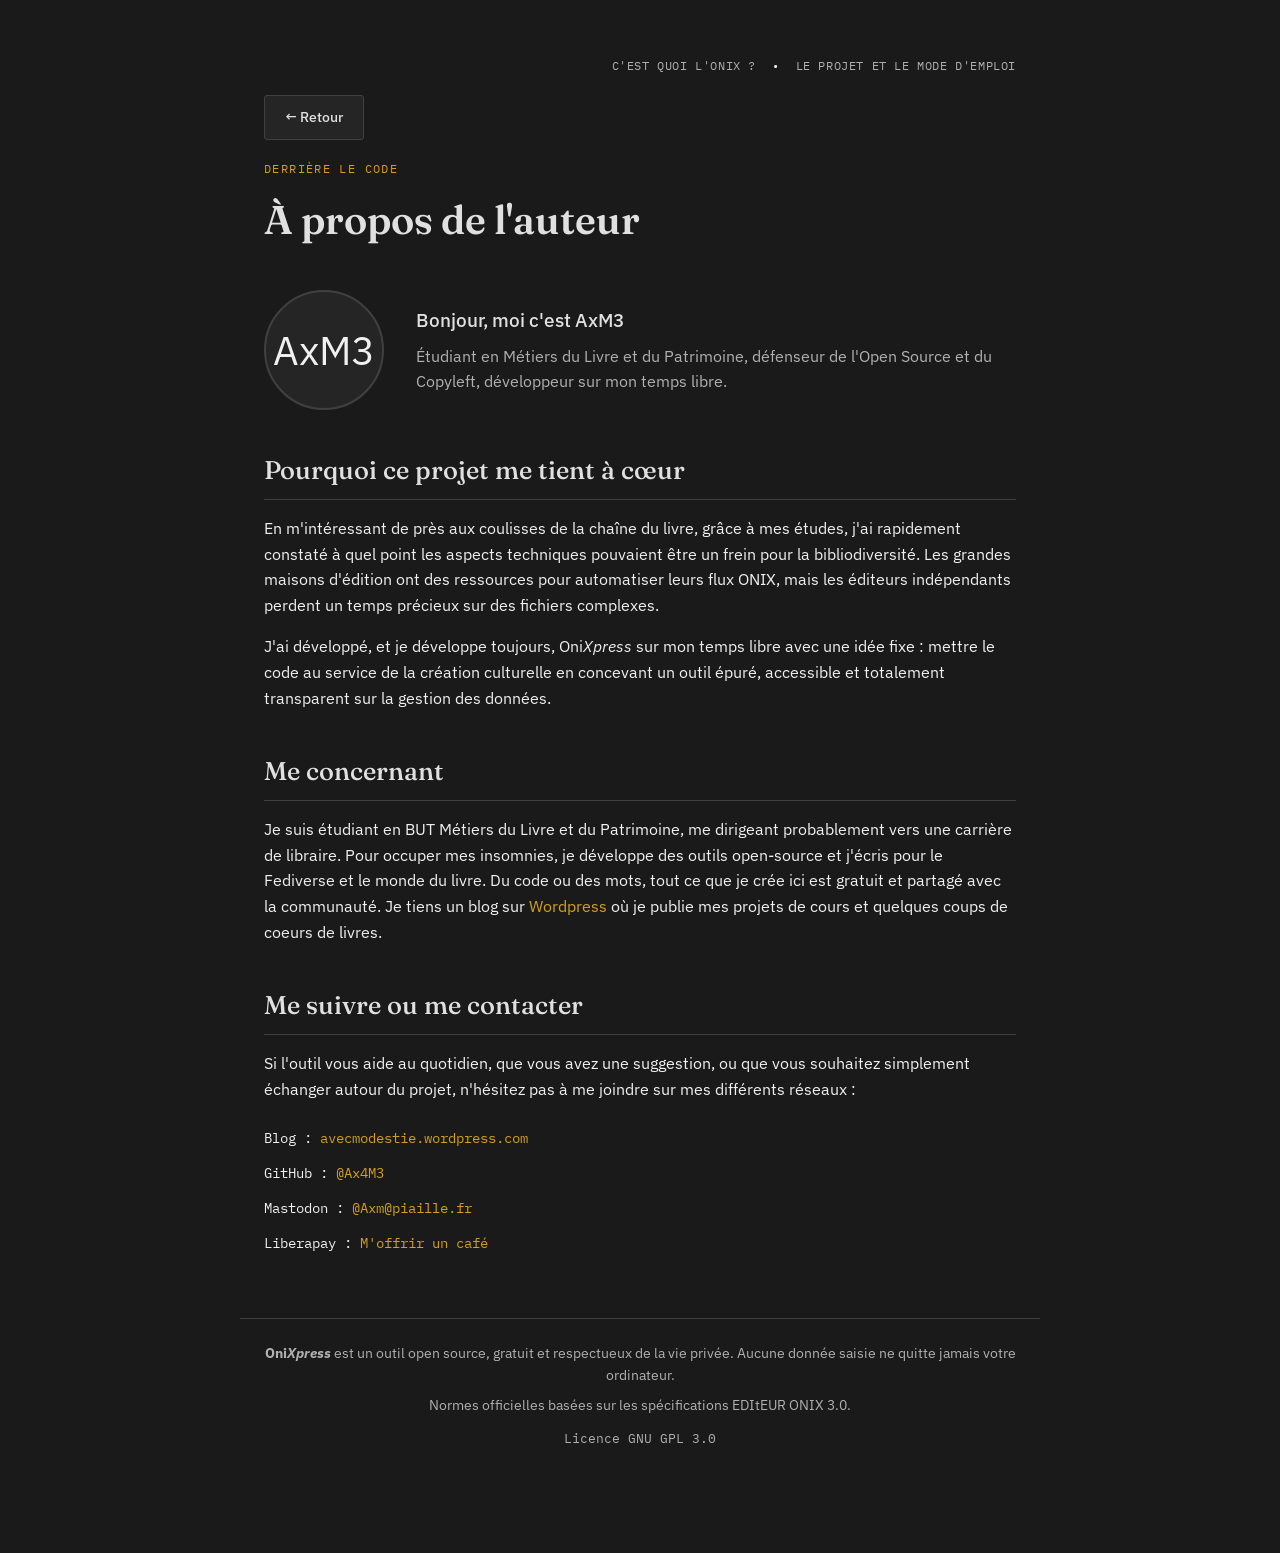
==== pages/about-me.html @ a5b94e8d "version 1.0.0" ====
<!DOCTYPE html>
<html lang="fr">
<head>
<meta charset="UTF-8">
<meta name="viewport" content="width=device-width, initial-scale=1.0">
<title>À propos de l'auteur — Oni<em>Xpress</em></title>
<link rel="preconnect" href="https://fonts.googleapis.com">
<link rel="preconnect" href="https://fonts.gstatic.com" crossorigin>
<link href="https://fonts.googleapis.com/css2?family=Fraunces:opsz,wght@9..144,400;9..144,500;9..144,600&family=IBM+Plex+Sans:wght@400;500;600&family=IBM+Plex+Mono:wght@400;500&display=swap" rel="stylesheet">
<style>
  :root{
    --paper:#1A1A1A;
    --card:#252525;
    --ink:#E0E0E0;
    --ink-soft:#A0A0A0;
    --accent-red:#FF6B6B;
    --accent-gold:#D4A017;
    --line:#404040;
    --text:#F0F0F0;
    --text-muted:#B0B0B0;
  }
  *{box-sizing:border-box;}
  body{
    background:var(--paper);
    color:var(--text);
    font-family:'IBM Plex Sans', sans-serif;
    line-height:1.6;
    padding:0 0 80px;
    margin:0;
  }
  a{
    color:var(--accent-gold);
    text-decoration:none;
    transition:color 0.2s;
  }
  a:hover{
    color:var(--ink);
    text-decoration:underline;
  }
  header.top{
    max-width:800px;
    margin:0 auto;
    padding:56px 24px 28px;
  }
    .top-nav {
    display: flex;
    justify-content: flex-end;
    gap: 16px;
    margin-bottom: 20px;
    font-family: 'IBM Plex Mono', monospace;
    font-size: 0.75rem;
    text-transform: uppercase;
    letter-spacing: 0.05em;
  }
  .top-nav a {
    color: var(--text-muted);
    text-decoration: none;
    transition: color 0.2s;
  }
  .top-nav a:hover {
    color: var(--accent-gold);
  }
  .eyebrow{
    font-family:'IBM Plex Mono', monospace;
    text-transform:uppercase;
    letter-spacing:.12em;
    font-size:.72rem;
    color:var(--accent-gold);
    margin:0 0 10px;
  }
  h1{
    font-family:'Fraunces', serif;
    font-weight:600;
    font-size:2.5rem;
    margin:0 0 10px;
    color:var(--ink);
  }
  h2{
    font-family:'Fraunces', serif;
    font-size:1.6rem;
    font-weight:500;
    color:var(--ink);
    margin:40px 0 16px;
    border-bottom:1px solid var(--line);
    padding-bottom:8px;
  }
  main.content{
    max-width:800px;
    margin:0 auto;
    padding:0 24px;
  }
  .profile-section {
    display: flex;
    gap: 32px;
    align-items: center;
    margin-bottom: 32px;
  }
  @media(max-width:600px){
    .profile-section { flex-direction: column; text-align: center; }
  }
  .avatar {
    width: 120px;
    height: 120px;
    border-radius: 50%;
    background: var(--card);
    border: 2px solid var(--line);
    display: flex;
    align-items: center;
    justify-content: center;
    font-size: 2.5rem;
    flex-shrink: 0;
    object-fit: cover;
  }
  .links-list {
    list-style: none;
    padding: 0;
    margin: 24px 0;
  }
  .links-list li {
    margin-bottom: 12px;
    font-family: 'IBM Plex Mono', monospace;
    font-size: 0.9rem;
  }
  .btn-back {
    display:inline-block;
    font-family:'IBM Plex Sans', sans-serif;
    background:var(--card);
    border:1px solid var(--line);
    color:var(--ink);
    padding:10px 20px;
    border-radius:3px;
    font-size:.88rem;
    font-weight:500;
    margin-bottom:20px;
  }
  .btn-back:hover {
    background:rgba(255,255,255,0.05);
    border-color:var(--ink-soft);
  }
footer.note {
    max-width: 800px;
    margin: 64px auto 0;
    padding: 24px;
    border-top: 1px solid var(--line);
    text-align: center;
    font-size: 0.85rem;
    color: var(--text-muted);
  }
  footer.note div {
    margin-bottom: 8px;
  }
  footer.note div:last-of-type {
    margin-bottom: 0;
  }
  footer.note .footer-links {
    margin-top: 12px;
    font-family: 'IBM Plex Mono', monospace;
    font-size: 0.8rem;
  }
  footer.note .footer-links a {
    color: var(--text-muted);
    text-decoration: none;
    transition: color 0.2s;
  }
  footer.note .footer-links a:hover {
    color: var(--accent-gold);
  }
</style>
</head>
<body>

<header class="top">
    <nav class="top-nav">
        <a href="about.html">C'est quoi l'ONIX ?</a>
        <span> • </span>
        <a href="project.html">Le Projet et le mode d'emploi</a>
    </nav>
  <a href="project.html" class="btn-back">← Retour</a>
  <p class="eyebrow">Derrière le code</p>
  <h1>À propos de l'auteur</h1>
</header>

<main class="content">
  <div class="profile-section">
    <div class="avatar">AxM3</div>
    <div>
      <p style="font-size: 1.2rem; font-weight: 500; margin: 0 0 8px 0; color: var(--ink);">Bonjour, moi c'est AxM3</p>
      <p style="color: var(--text-muted); margin: 0;">Étudiant en Métiers du Livre et du Patrimoine, défenseur de l'Open Source et du Copyleft, développeur sur mon temps libre.</p>
    </div>
  </div>

  <h2>Pourquoi ce projet me tient à cœur</h2>
  <p>En m'intéressant de près aux coulisses de la chaîne du livre, grâce à mes études, j'ai rapidement constaté à quel point les aspects techniques pouvaient être un frein pour la bibliodiversité. Les grandes maisons d'édition ont des ressources pour automatiser leurs flux ONIX, mais les éditeurs indépendants perdent un temps précieux sur des fichiers complexes.</p>
  <p>J'ai développé, et je développe toujours, Oni<em>Xpress</em> sur mon temps libre avec une idée fixe : mettre le code au service de la création culturelle en concevant un outil épuré, accessible et totalement transparent sur la gestion des données.</p>

  <h2>Me concernant</h2>
  <p>Je suis étudiant en BUT Métiers du Livre et du Patrimoine, me dirigeant probablement vers une carrière de libraire. Pour occuper mes insomnies, je développe des outils open-source et j'écris pour le Fediverse et le monde du livre. Du code ou des mots, tout ce que je crée ici est gratuit et partagé avec la communauté. Je tiens un blog sur <a href="wordpress.com/" target="_blank">Wordpress</a> où je publie mes projets de cours et quelques coups de coeurs de livres.</p>

  <h2>Me suivre ou me contacter</h2>
  <p>Si l'outil vous aide au quotidien, que vous avez une suggestion, ou que vous souhaitez simplement échanger autour du projet, n'hésitez pas à me joindre sur mes différents réseaux :</p>

  <ul class="links-list">
    <li>Blog : <a href="https://avecmodestie.wordpress.com/" target="_blank">avecmodestie.wordpress.com</a></li>
    <li>GitHub : <a href="https://github.com/Ax4M3" target="_blank">@Ax4M3</a></li>
    <li>Mastodon : <a href="https://piaille.fr/@Axm" target="_blank">@Axm@piaille.fr</a></li>
    <li>Liberapay : <a href="https://liberapay.com/AxM3/donate" target="_blank">M'offrir un café</a></li>
  </ul>
</main>

<footer class="note">
    <div><strong>Oni<em>Xpress</em></strong> est un outil open source, gratuit et respectueux de la vie privée. Aucune donnée saisie ne quitte jamais votre ordinateur.</div>
    <div>Normes officielles basées sur les spécifications EDItEUR ONIX 3.0.</div>
    <div class="footer-links">
      <a href="pages/license.html" target="_blank">Licence GNU GPL 3.0</a>
    </div>
</footer>

</body>
</html>
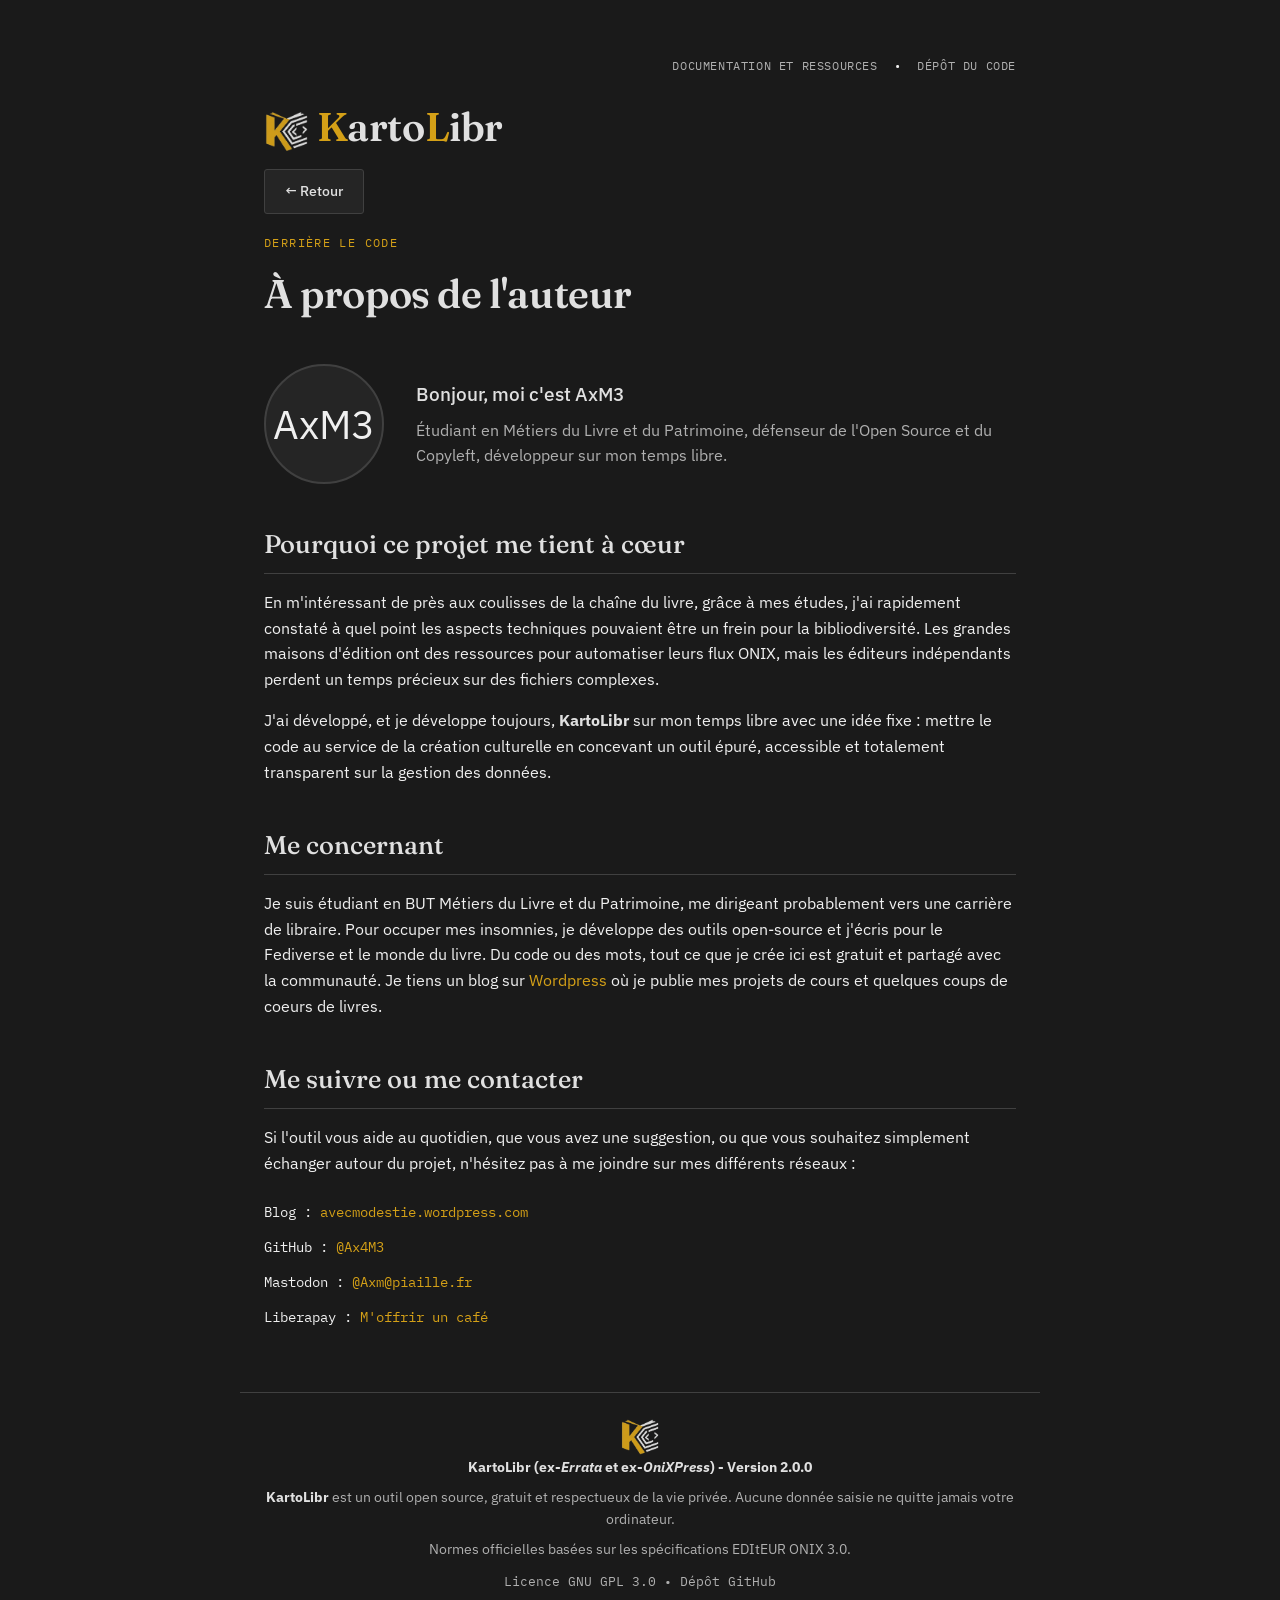
==== commit 9a5720e2: "changement de nom et logo fixe" ====
--- a/pages/about-me.html
+++ b/pages/about-me.html
@@ -3,179 +3,26 @@
 <head>
 <meta charset="UTF-8">
 <meta name="viewport" content="width=device-width, initial-scale=1.0">
-<title>À propos de l'auteur — Oni<em>Xpress</em></title>
+<link rel="icon" type="image/png" href="../assets/icon.png">
+<title>KartoLibr — À propos de l'auteur</em></title>
 <link rel="preconnect" href="https://fonts.googleapis.com">
 <link rel="preconnect" href="https://fonts.gstatic.com" crossorigin>
 <link href="https://fonts.googleapis.com/css2?family=Fraunces:opsz,wght@9..144,400;9..144,500;9..144,600&family=IBM+Plex+Sans:wght@400;500;600&family=IBM+Plex+Mono:wght@400;500&display=swap" rel="stylesheet">
-<style>
-  :root{
-    --paper:#1A1A1A;
-    --card:#252525;
-    --ink:#E0E0E0;
-    --ink-soft:#A0A0A0;
-    --accent-red:#FF6B6B;
-    --accent-gold:#D4A017;
-    --line:#404040;
-    --text:#F0F0F0;
-    --text-muted:#B0B0B0;
-  }
-  *{box-sizing:border-box;}
-  body{
-    background:var(--paper);
-    color:var(--text);
-    font-family:'IBM Plex Sans', sans-serif;
-    line-height:1.6;
-    padding:0 0 80px;
-    margin:0;
-  }
-  a{
-    color:var(--accent-gold);
-    text-decoration:none;
-    transition:color 0.2s;
-  }
-  a:hover{
-    color:var(--ink);
-    text-decoration:underline;
-  }
-  header.top{
-    max-width:800px;
-    margin:0 auto;
-    padding:56px 24px 28px;
-  }
-    .top-nav {
-    display: flex;
-    justify-content: flex-end;
-    gap: 16px;
-    margin-bottom: 20px;
-    font-family: 'IBM Plex Mono', monospace;
-    font-size: 0.75rem;
-    text-transform: uppercase;
-    letter-spacing: 0.05em;
-  }
-  .top-nav a {
-    color: var(--text-muted);
-    text-decoration: none;
-    transition: color 0.2s;
-  }
-  .top-nav a:hover {
-    color: var(--accent-gold);
-  }
-  .eyebrow{
-    font-family:'IBM Plex Mono', monospace;
-    text-transform:uppercase;
-    letter-spacing:.12em;
-    font-size:.72rem;
-    color:var(--accent-gold);
-    margin:0 0 10px;
-  }
-  h1{
-    font-family:'Fraunces', serif;
-    font-weight:600;
-    font-size:2.5rem;
-    margin:0 0 10px;
-    color:var(--ink);
-  }
-  h2{
-    font-family:'Fraunces', serif;
-    font-size:1.6rem;
-    font-weight:500;
-    color:var(--ink);
-    margin:40px 0 16px;
-    border-bottom:1px solid var(--line);
-    padding-bottom:8px;
-  }
-  main.content{
-    max-width:800px;
-    margin:0 auto;
-    padding:0 24px;
-  }
-  .profile-section {
-    display: flex;
-    gap: 32px;
-    align-items: center;
-    margin-bottom: 32px;
-  }
-  @media(max-width:600px){
-    .profile-section { flex-direction: column; text-align: center; }
-  }
-  .avatar {
-    width: 120px;
-    height: 120px;
-    border-radius: 50%;
-    background: var(--card);
-    border: 2px solid var(--line);
-    display: flex;
-    align-items: center;
-    justify-content: center;
-    font-size: 2.5rem;
-    flex-shrink: 0;
-    object-fit: cover;
-  }
-  .links-list {
-    list-style: none;
-    padding: 0;
-    margin: 24px 0;
-  }
-  .links-list li {
-    margin-bottom: 12px;
-    font-family: 'IBM Plex Mono', monospace;
-    font-size: 0.9rem;
-  }
-  .btn-back {
-    display:inline-block;
-    font-family:'IBM Plex Sans', sans-serif;
-    background:var(--card);
-    border:1px solid var(--line);
-    color:var(--ink);
-    padding:10px 20px;
-    border-radius:3px;
-    font-size:.88rem;
-    font-weight:500;
-    margin-bottom:20px;
-  }
-  .btn-back:hover {
-    background:rgba(255,255,255,0.05);
-    border-color:var(--ink-soft);
-  }
-footer.note {
-    max-width: 800px;
-    margin: 64px auto 0;
-    padding: 24px;
-    border-top: 1px solid var(--line);
-    text-align: center;
-    font-size: 0.85rem;
-    color: var(--text-muted);
-  }
-  footer.note div {
-    margin-bottom: 8px;
-  }
-  footer.note div:last-of-type {
-    margin-bottom: 0;
-  }
-  footer.note .footer-links {
-    margin-top: 12px;
-    font-family: 'IBM Plex Mono', monospace;
-    font-size: 0.8rem;
-  }
-  footer.note .footer-links a {
-    color: var(--text-muted);
-    text-decoration: none;
-    transition: color 0.2s;
-  }
-  footer.note .footer-links a:hover {
-    color: var(--accent-gold);
-  }
-</style>
+<link rel="stylesheet" href="./stylepages.css">
 </head>
 <body>
 
 <header class="top">
     <nav class="top-nav">
-        <a href="about.html">C'est quoi l'ONIX ?</a>
-        <span> • </span>
-        <a href="project.html">Le Projet et le mode d'emploi</a>
+      <a href="documentation.html">Documentation et Ressources</a>
+      <span> • </span>
+      <a href="https://github.com/Ax4M3/KartoLibr">Dépôt du code</a>
     </nav>
-  <a href="project.html" class="btn-back">← Retour</a>
+  <h1 class="title-logo">
+      <img src="../assets/icon.png" alt="KartoLibr" class="logo" style="height: 45px; width: auto; vertical-align: middle;">
+      <span class="gold">K</span>arto<span class="gold">L</span>ibr
+  </h1>
+  <a href="documentation.html" class="btn-back">← Retour</a>
   <p class="eyebrow">Derrière le code</p>
   <h1>À propos de l'auteur</h1>
 </header>
@@ -191,7 +38,7 @@
 
   <h2>Pourquoi ce projet me tient à cœur</h2>
   <p>En m'intéressant de près aux coulisses de la chaîne du livre, grâce à mes études, j'ai rapidement constaté à quel point les aspects techniques pouvaient être un frein pour la bibliodiversité. Les grandes maisons d'édition ont des ressources pour automatiser leurs flux ONIX, mais les éditeurs indépendants perdent un temps précieux sur des fichiers complexes.</p>
-  <p>J'ai développé, et je développe toujours, Oni<em>Xpress</em> sur mon temps libre avec une idée fixe : mettre le code au service de la création culturelle en concevant un outil épuré, accessible et totalement transparent sur la gestion des données.</p>
+  <p>J'ai développé, et je développe toujours, <strong>KartoLibr</strong> sur mon temps libre avec une idée fixe : mettre le code au service de la création culturelle en concevant un outil épuré, accessible et totalement transparent sur la gestion des données.</p>
 
   <h2>Me concernant</h2>
   <p>Je suis étudiant en BUT Métiers du Livre et du Patrimoine, me dirigeant probablement vers une carrière de libraire. Pour occuper mes insomnies, je développe des outils open-source et j'écris pour le Fediverse et le monde du livre. Du code ou des mots, tout ce que je crée ici est gratuit et partagé avec la communauté. Je tiens un blog sur <a href="wordpress.com/" target="_blank">Wordpress</a> où je publie mes projets de cours et quelques coups de coeurs de livres.</p>
@@ -208,10 +55,14 @@
 </main>
 
 <footer class="note">
-    <div><strong>Oni<em>Xpress</em></strong> est un outil open source, gratuit et respectueux de la vie privée. Aucune donnée saisie ne quitte jamais votre ordinateur.</div>
+    <img src="../assets/icon.png" alt="Bureaucrafree" class="logo" style="height: 40px; width: auto; vertical-align: middle;">
+    <div><strong>KartoLibr (ex-<em>Errata</em> et ex-<em>OniXPress</em>) - Version 2.0.0</strong></div>
+    <div><strong>KartoLibr</strong> est un outil open source, gratuit et respectueux de la vie privée. Aucune donnée saisie ne quitte jamais votre ordinateur.</div>
     <div>Normes officielles basées sur les spécifications EDItEUR ONIX 3.0.</div>
     <div class="footer-links">
-      <a href="pages/license.html" target="_blank">Licence GNU GPL 3.0</a>
+      <a href="license.html" target="_blank">Licence GNU GPL 3.0</a>
+      <span> • </span>
+      <a href="https://github.com/Ax4M3/Errata" target="_blank">Dépôt GitHub</a>
     </div>
 </footer>
 
--- a/pages/stylepages.css
+++ b/pages/stylepages.css
@@ -0,0 +1,469 @@
+:root {
+  --paper: #1A1A1A;
+  --card: #252525;
+  --ink: #E0E0E0;
+  --ink-soft: #A0A0A0;
+  --accent-red: #FF6B6B;
+  --accent-gold: #D4A017;
+  --line: #404040;
+  --text: #F0F0F0;
+  --text-muted: #B0B0B0;
+  --ok: #66BB6A;
+}
+
+* { box-sizing: border-box; }
+html, body { margin: 0; padding: 0; }
+
+body {
+  background: var(--paper);
+  color: var(--text);
+  font-family: 'IBM Plex Sans', sans-serif;
+  line-height: 1.6;
+  padding: 0 0 80px;
+  margin: 0;
+}
+
+a {
+  color: var(--accent-gold);
+  text-decoration: none;
+  transition: color 0.2s;
+}
+a:hover {
+  color: var(--ink);
+  text-decoration: underline;
+}
+
+.gold {
+  color: var(--accent-gold);
+}
+
+header.top {
+  max-width: 800px;
+  margin: 0 auto;
+  padding: 56px 24px 28px;
+}
+
+.top-nav {
+  display: flex;
+  justify-content: flex-end;
+  gap: 16px;
+  margin-bottom: 20px;
+  font-family: 'IBM Plex Mono', monospace;
+  font-size: 0.75rem;
+  text-transform: uppercase;
+  letter-spacing: 0.05em;
+}
+.top-nav a {
+  color: var(--text-muted);
+  text-decoration: none;
+  transition: color 0.2s;
+}
+.top-nav a:hover {
+  color: var(--accent-gold);
+}
+
+.eyebrow {
+  font-family: 'IBM Plex Mono', monospace;
+  text-transform: uppercase;
+  letter-spacing: 0.12em;
+  font-size: 0.72rem;
+  color: var(--accent-gold);
+  margin: 0 0 10px;
+}
+
+h1 {
+  font-family: 'Fraunces', serif;
+  font-weight: 600;
+  font-size: 2.5rem;
+  margin: 0 0 10px;
+  color: var(--ink);
+  letter-spacing: -0.01em;
+}
+
+h2 {
+  font-family: 'Fraunces', serif;
+  font-size: 1.6rem;
+  font-weight: 500;
+  color: var(--ink);
+  margin: 40px 0 16px;
+  border-bottom: 1px solid var(--line);
+  padding-bottom: 8px;
+}
+
+h3 {
+  font-family: 'IBM Plex Sans', sans-serif;
+  font-size: 1.15rem;
+  font-weight: 600;
+  color: var(--accent-gold);
+  margin: 24px 0 12px;
+}
+
+main.content {
+  max-width: 800px;
+  margin: 0 auto;
+  padding: 0 24px;
+}
+
+p {
+  color: var(--text);
+  margin: 0 0 16px;
+}
+
+ul, ol {
+  margin: 0 0 24px;
+  padding-left: 24px;
+  color: var(--text);
+}
+li {
+  margin-bottom: 8px;
+}
+
+blockquote {
+  border-left: 3px solid var(--accent-gold);
+  background: var(--card);
+  margin: 24px 0;
+  padding: 16px 20px;
+  font-style: italic;
+  color: var(--text-muted);
+  border-radius: 2px;
+}
+.grid-info, .grid-manifesto {
+  display: grid;
+  grid-template-columns: 1fr 1fr;
+  gap: 20px;
+  margin: 32px 0;
+}
+@media (max-width: 600px) {
+  .grid-info, .grid-manifesto { grid-template-columns: 1fr; }
+}
+.info-box, .manifesto-card {
+  background: var(--card);
+  border: 1px solid var(--line);
+  padding: 20px;
+  border-radius: 4px;
+}
+.info-box h3, .manifesto-card h3 {
+  margin-top: 0;
+  color: var(--accent-gold);
+}
+.manifesto-card {
+  border-style: dashed;
+  background: rgba(255, 255, 255, 0.01);
+}
+table {
+  width: 100%;
+  border-collapse: collapse;
+  margin: 24px 0;
+  font-size: 0.9rem;
+}
+th, td {
+  padding: 10px 12px;
+  text-align: left;
+  border-bottom: 1px solid var(--line);
+}
+th {
+  font-family: 'IBM Plex Mono', monospace;
+  text-transform: uppercase;
+  font-size: 0.75rem;
+  color: var(--ink-soft);
+  background: rgba(255, 255, 255, 0.02);
+}
+td.code {
+  font-family: 'IBM Plex Mono', monospace;
+  color: var(--accent-red);
+}
+.btn-back {
+  display: inline-block;
+  font-family: 'IBM Plex Sans', sans-serif;
+  background: var(--card);
+  border: 1px solid var(--line);
+  color: var(--ink);
+  padding: 10px 20px;
+  border-radius: 3px;
+  font-size: 0.88rem;
+  font-weight: 500;
+  margin-bottom: 20px;
+}
+.btn-back:hover {
+  background: rgba(255, 255, 255, 0.05);
+  border-color: var(--ink-soft);
+}
+.profile-section {
+  display: flex;
+  gap: 32px;
+  align-items: center;
+  margin-bottom: 32px;
+}
+@media (max-width: 600px) {
+  .profile-section {
+    flex-direction: column;
+    text-align: center;
+  }
+}
+.avatar {
+  width: 120px;
+  height: 120px;
+  border-radius: 50%;
+  background: var(--card);
+  border: 2px solid var(--line);
+  display: flex;
+  align-items: center;
+  justify-content: center;
+  font-size: 2.5rem;
+  flex-shrink: 0;
+  object-fit: cover;
+}
+
+.links-list {
+  list-style: none;
+  padding: 0;
+  margin: 24px 0;
+}
+.links-list li {
+  margin-bottom: 12px;
+  font-family: 'IBM Plex Mono', monospace;
+  font-size: 0.9rem;
+}
+
+.subtitle {
+  color: var(--text-muted);
+  font-size: 1.05rem;
+  margin: 0 0 24px 0;
+}
+
+pre {
+  margin: 24px 0;
+  padding: 16px;
+  overflow-x: auto;
+  font-family: 'IBM Plex Mono', monospace;
+  font-size: 0.8rem;
+  line-height: 1.5;
+  color: var(--accent-gold);
+  background: var(--card);
+  border-radius: 3px;
+  border: 1px solid var(--line);
+}
+strong {
+  color: var(--ink);
+}
+
+.steps-list {
+  list-style: none;
+  padding: 0;
+  margin: 32px 0;
+}
+.step-item {
+  position: relative;
+  padding-left: 48px;
+  margin-bottom: 32px;
+}
+.step-item::before {
+  content: "";
+  position: absolute;
+  left: 16px;
+  top: 24px;
+  bottom: -24px;
+  width: 1px;
+  background: var(--line);
+}
+.step-item:last-child::before {
+  display: none;
+}
+.step-number {
+  position: absolute;
+  left: 0;
+  top: 2px;
+  width: 32px;
+  height: 32px;
+  background: var(--card);
+  border: 1px solid var(--line);
+  border-radius: 50%;
+  color: var(--accent-gold);
+  font-family: 'IBM Plex Mono', monospace;
+  font-size: 0.85rem;
+  font-weight: 600;
+  display: flex;
+  align-items: center;
+  justify-content: center;
+}
+.step-title {
+  font-family: 'IBM Plex Sans', sans-serif;
+  font-weight: 600;
+  font-size: 1.1rem;
+  color: var(--ink);
+  margin: 0 0 4px 0;
+}
+.step-meta {
+  font-family: 'IBM Plex Mono', monospace;
+  font-size: 0.72rem;
+  color: var(--ink-soft);
+  text-transform: uppercase;
+  margin-bottom: 8px;
+  display: block;
+}
+
+.thema-search {
+  width: 100%;
+  background: var(--card);
+  border: 1px solid var(--line);
+  color: var(--text);
+  font-family: 'IBM Plex Sans', sans-serif;
+  font-size: 1rem;
+  padding: 12px 16px;
+  border-radius: 4px;
+  margin: 8px 0 28px;
+}
+.thema-search::placeholder { color: var(--ink-soft); }
+.thema-search:focus {
+  outline: 2px solid var(--accent-gold);
+  outline-offset: 1px;
+  border-color: var(--accent-gold);
+}
+.thema-empty {
+  display: none;
+  color: var(--text-muted);
+  font-style: italic;
+  margin: 12px 0 24px;
+}
+.thema-tree {
+  border: 1px solid var(--line);
+  border-radius: 6px;
+  overflow: hidden;
+  margin: 0 0 32px;
+}
+details.cat {
+  border-bottom: 1px solid var(--line);
+  background: var(--card);
+}
+details.cat:last-child { border-bottom: none; }
+details.cat[open] > summary {
+  background: rgba(212, 160, 23, 0.08);
+}
+details.cat > summary {
+  list-style: none;
+  cursor: pointer;
+  padding: 14px 18px;
+  display: flex;
+  align-items: baseline;
+  gap: 12px;
+  font-weight: 500;
+  color: var(--ink);
+}
+details.cat > summary::-webkit-details-marker { display: none; }
+details.cat > summary::before {
+  content: "▸";
+  color: var(--accent-gold);
+  font-size: 0.8rem;
+  transition: transform 0.15s;
+  flex-shrink: 0;
+  width: 10px;
+}
+details.cat[open] > summary::before {
+  transform: rotate(90deg);
+}
+.cat-code {
+  font-family: 'IBM Plex Mono', monospace;
+  color: var(--accent-red);
+  font-size: 0.85rem;
+  flex-shrink: 0;
+}
+.cat-heading { flex: 1; }
+.cat-note {
+  font-size: 0.78rem;
+  color: var(--text-muted);
+  font-weight: 400;
+}
+.cat-body {
+  padding: 4px 18px 18px 44px;
+}
+.cat-desc {
+  color: var(--text-muted);
+  font-size: 0.9rem;
+  margin: 0 0 14px;
+}
+.subcat-list {
+  list-style: none;
+  margin: 0;
+  padding: 0;
+}
+.subcat-list li {
+  display: flex;
+  gap: 12px;
+  align-items: baseline;
+  padding: 7px 0;
+  border-top: 1px dashed var(--line);
+  margin: 0;
+}
+.subcat-list li:first-child { border-top: none; }
+.subcat-code {
+  font-family: 'IBM Plex Mono', monospace;
+  color: var(--accent-red);
+  font-size: 0.82rem;
+  min-width: 52px;
+  flex-shrink: 0;
+}
+.subcat-label {
+  color: var(--text);
+  font-size: 0.92rem;
+}
+.used-tag {
+  display: inline-block;
+  font-family: 'IBM Plex Mono', monospace;
+  font-size: 0.65rem;
+  text-transform: uppercase;
+  letter-spacing: 0.05em;
+  color: var(--ok);
+  border: 1px solid var(--ok);
+  border-radius: 3px;
+  padding: 1px 6px;
+  margin-left: 8px;
+}
+.more-link {
+  display: block;
+  margin-top: 12px;
+  font-size: 0.85rem;
+}
+.source-note {
+  background: var(--card);
+  border: 1px solid var(--line);
+  border-radius: 4px;
+  padding: 16px 20px;
+  font-size: 0.85rem;
+  color: var(--text-muted);
+  margin: 32px 0;
+}
+.source-note strong { color: var(--ink); }
+
+footer.note {
+  max-width: 800px;
+  margin: 64px auto 0;
+  padding: 24px;
+  border-top: 1px solid var(--line);
+  text-align: center;
+  font-size: 0.85rem;
+  color: var(--text-muted);
+}
+footer.note div {
+  margin-bottom: 8px;
+}
+footer.note div:last-of-type {
+  margin-bottom: 0;
+}
+footer.note .footer-links {
+  margin-top: 12px;
+  font-family: 'IBM Plex Mono', monospace;
+  font-size: 0.8rem;
+}
+footer.note .footer-links a {
+  color: var(--text-muted);
+  text-decoration: none;
+  transition: color 0.2s;
+}
+footer.note .footer-links a:hover {
+  color: var(--accent-gold);
+}
+
+@media (max-width: 600px) {
+  h1 { font-size: 2rem; }
+  h2 { font-size: 1.4rem; }
+}
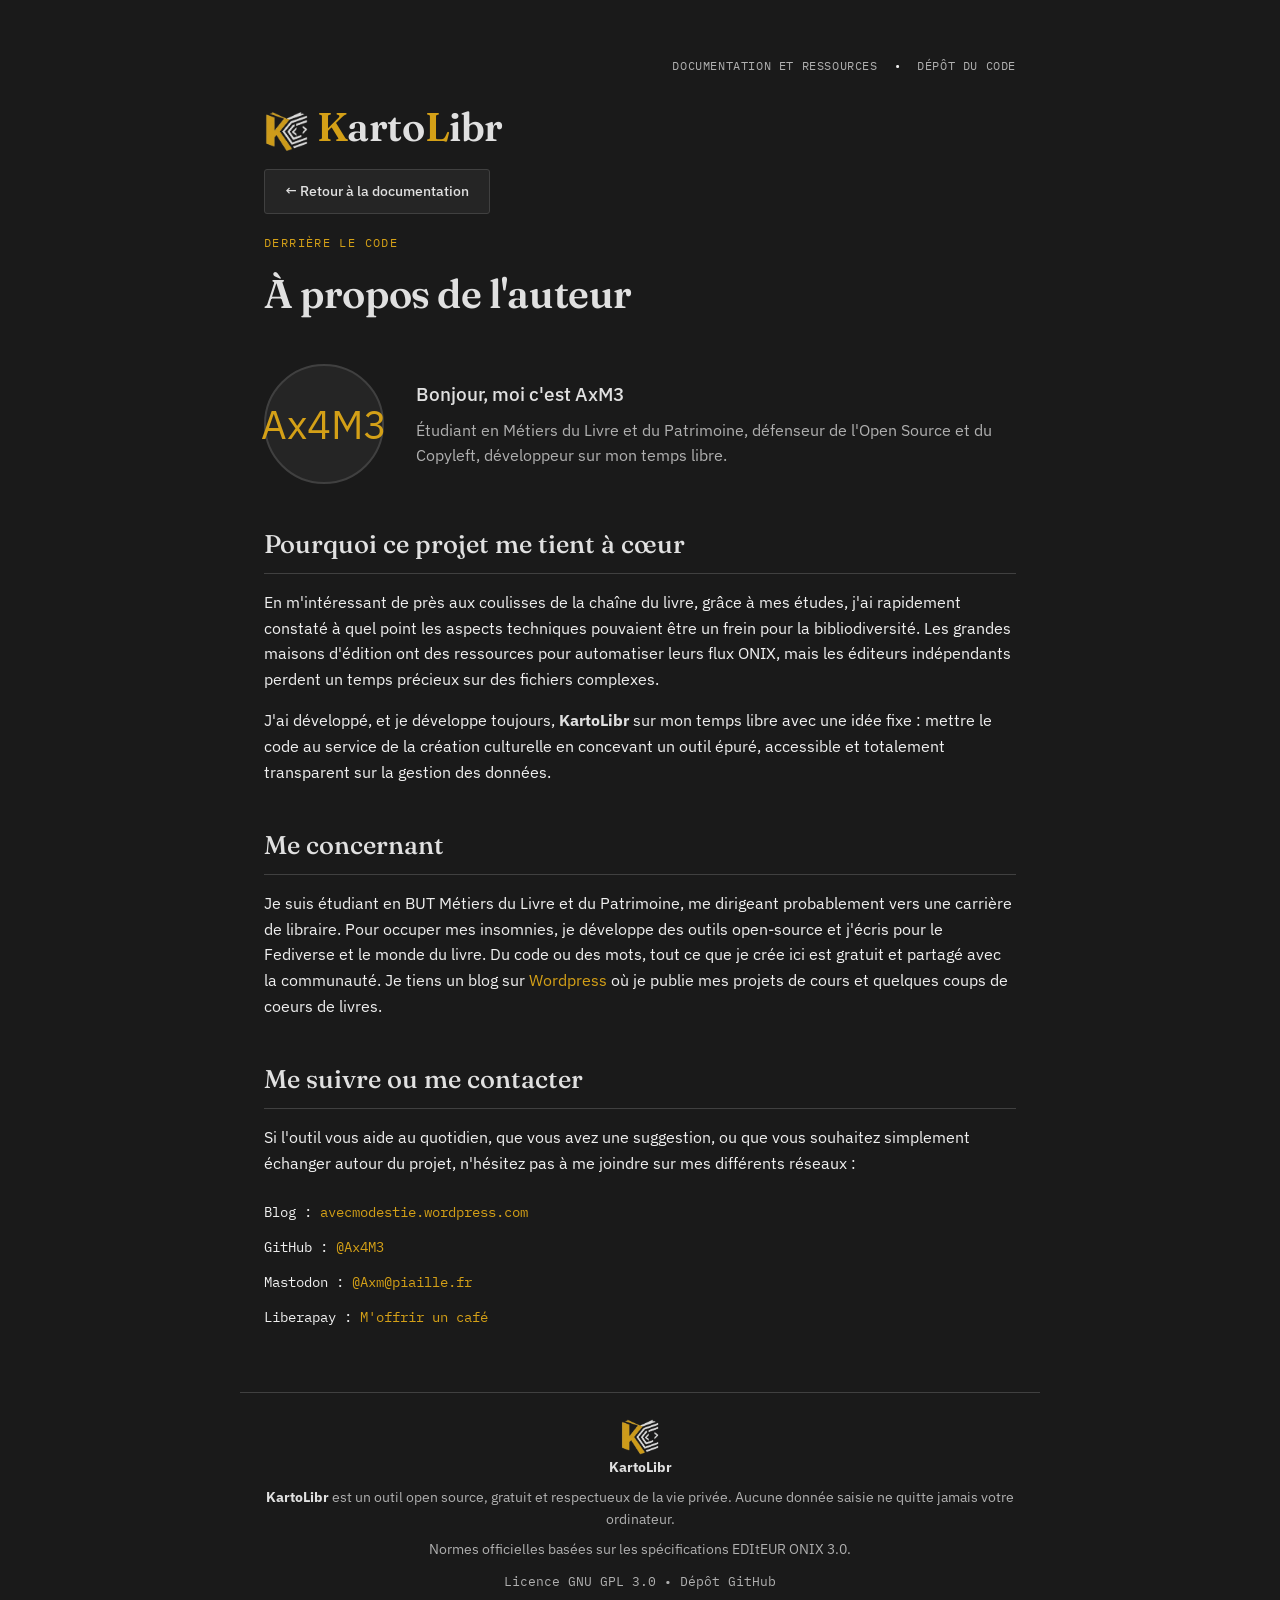
==== commit e32e23e9: "corrections diverses" ====
--- a/pages/about-me.html
+++ b/pages/about-me.html
@@ -22,14 +22,14 @@
       <img src="../assets/icon.png" alt="KartoLibr" class="logo" style="height: 45px; width: auto; vertical-align: middle;">
       <span class="gold">K</span>arto<span class="gold">L</span>ibr
   </h1>
-  <a href="documentation.html" class="btn-back">← Retour</a>
+  <a href="documentation.html" class="btn-back">← Retour à la documentation</a>
   <p class="eyebrow">Derrière le code</p>
   <h1>À propos de l'auteur</h1>
 </header>
 
 <main class="content">
   <div class="profile-section">
-    <div class="avatar">AxM3</div>
+    <div class="avatar"><a href="./easteregg/lobster.txt">Ax4M3</a></div>
     <div>
       <p style="font-size: 1.2rem; font-weight: 500; margin: 0 0 8px 0; color: var(--ink);">Bonjour, moi c'est AxM3</p>
       <p style="color: var(--text-muted); margin: 0;">Étudiant en Métiers du Livre et du Patrimoine, défenseur de l'Open Source et du Copyleft, développeur sur mon temps libre.</p>
@@ -56,13 +56,13 @@
 
 <footer class="note">
     <img src="../assets/icon.png" alt="Bureaucrafree" class="logo" style="height: 40px; width: auto; vertical-align: middle;">
-    <div><strong>KartoLibr (ex-<em>Errata</em> et ex-<em>OniXPress</em>) - Version 2.0.0</strong></div>
+    <div><strong>KartoLibr</strong></div>
     <div><strong>KartoLibr</strong> est un outil open source, gratuit et respectueux de la vie privée. Aucune donnée saisie ne quitte jamais votre ordinateur.</div>
     <div>Normes officielles basées sur les spécifications EDItEUR ONIX 3.0.</div>
     <div class="footer-links">
-      <a href="license.html" target="_blank">Licence GNU GPL 3.0</a>
+      <a href="license.html">Licence GNU GPL 3.0</a>
       <span> • </span>
-      <a href="https://github.com/Ax4M3/Errata" target="_blank">Dépôt GitHub</a>
+      <a href="https://github.com/Ax4M3/KartoLibr" target="_blank">Dépôt GitHub</a>
     </div>
 </footer>
 
